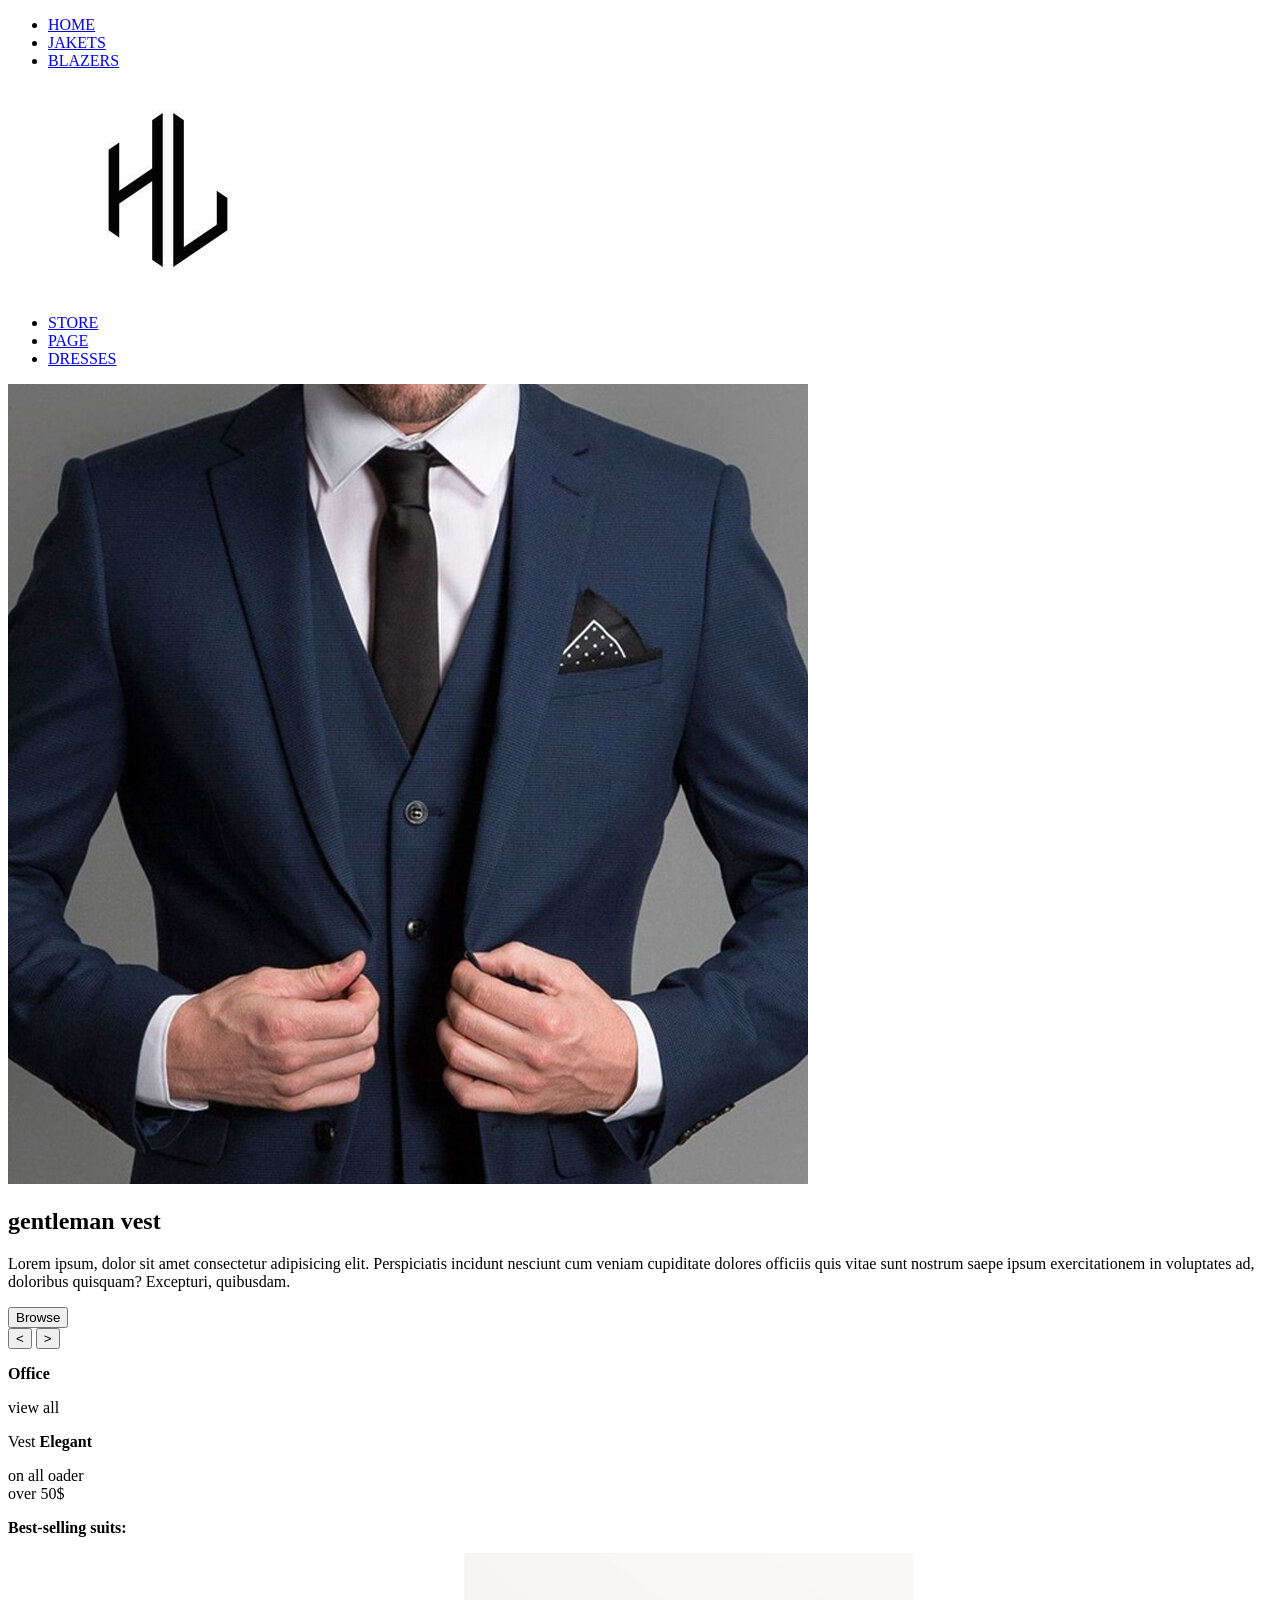
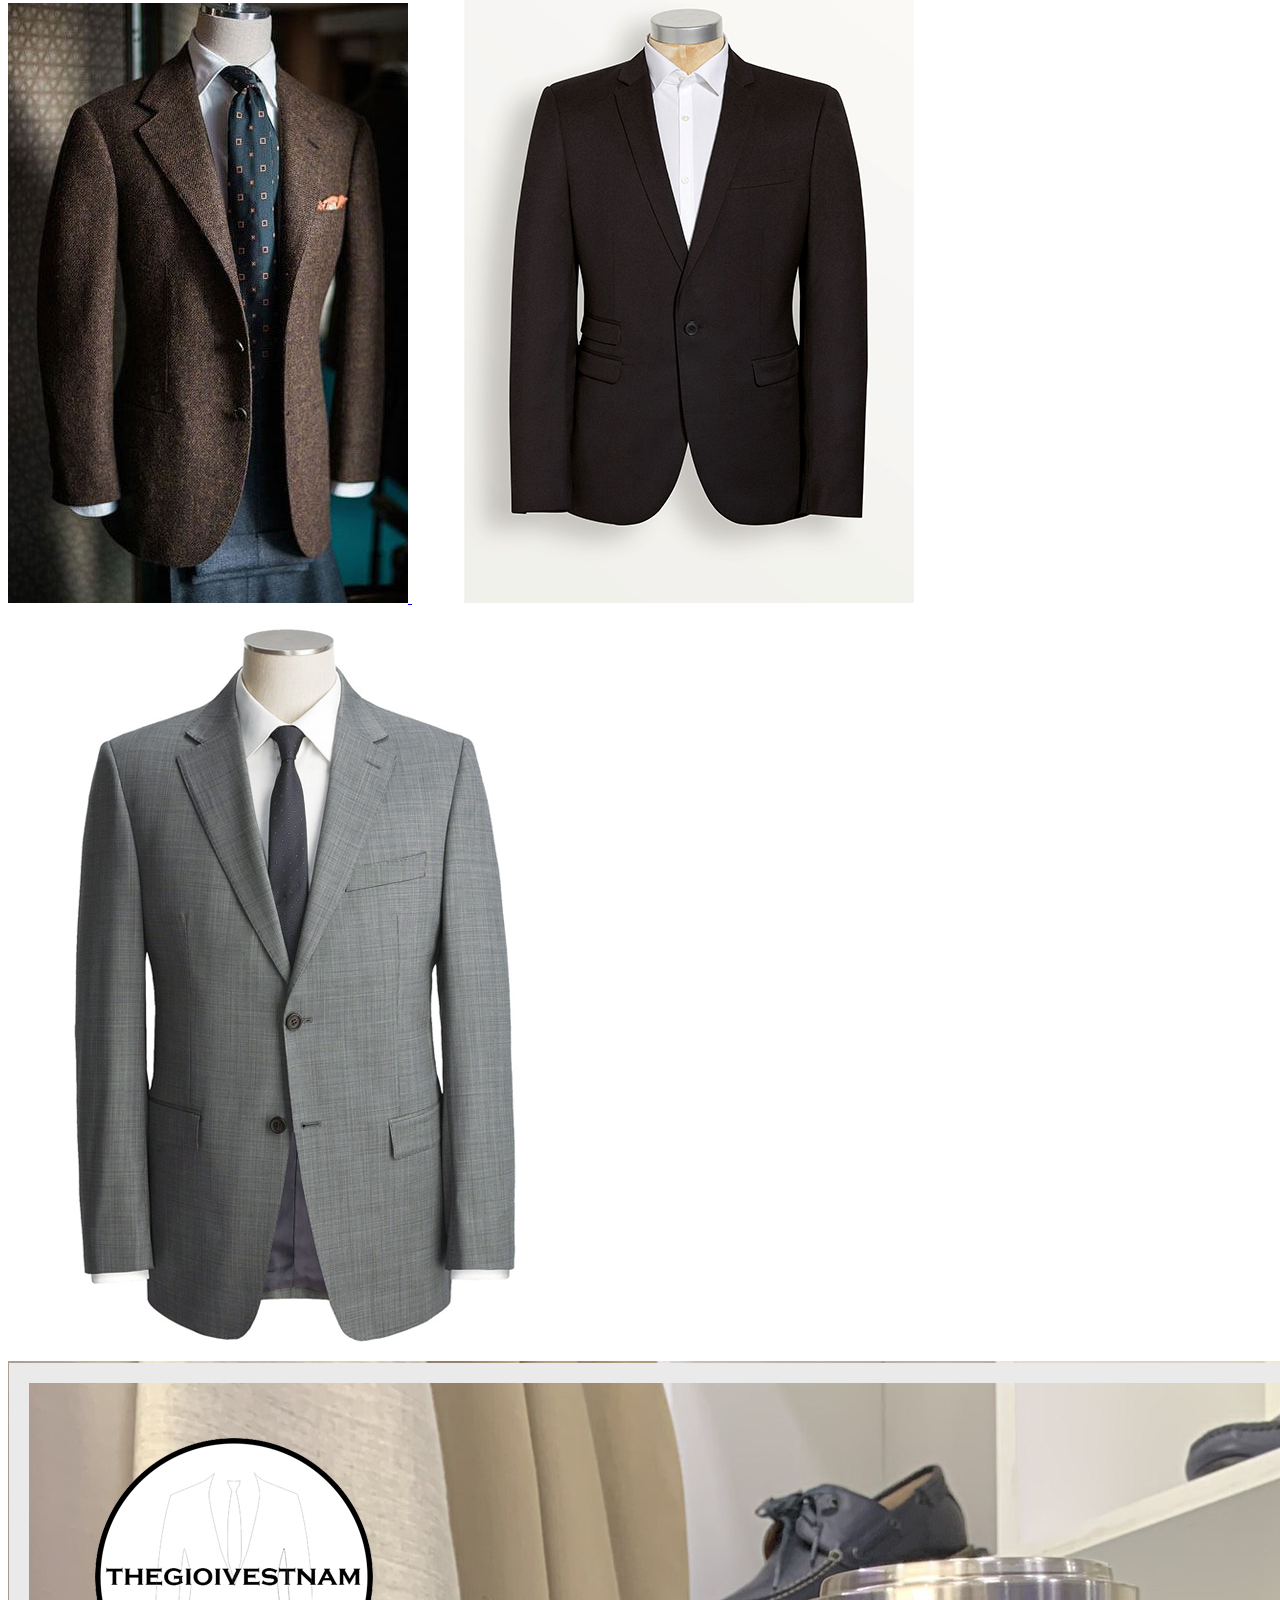
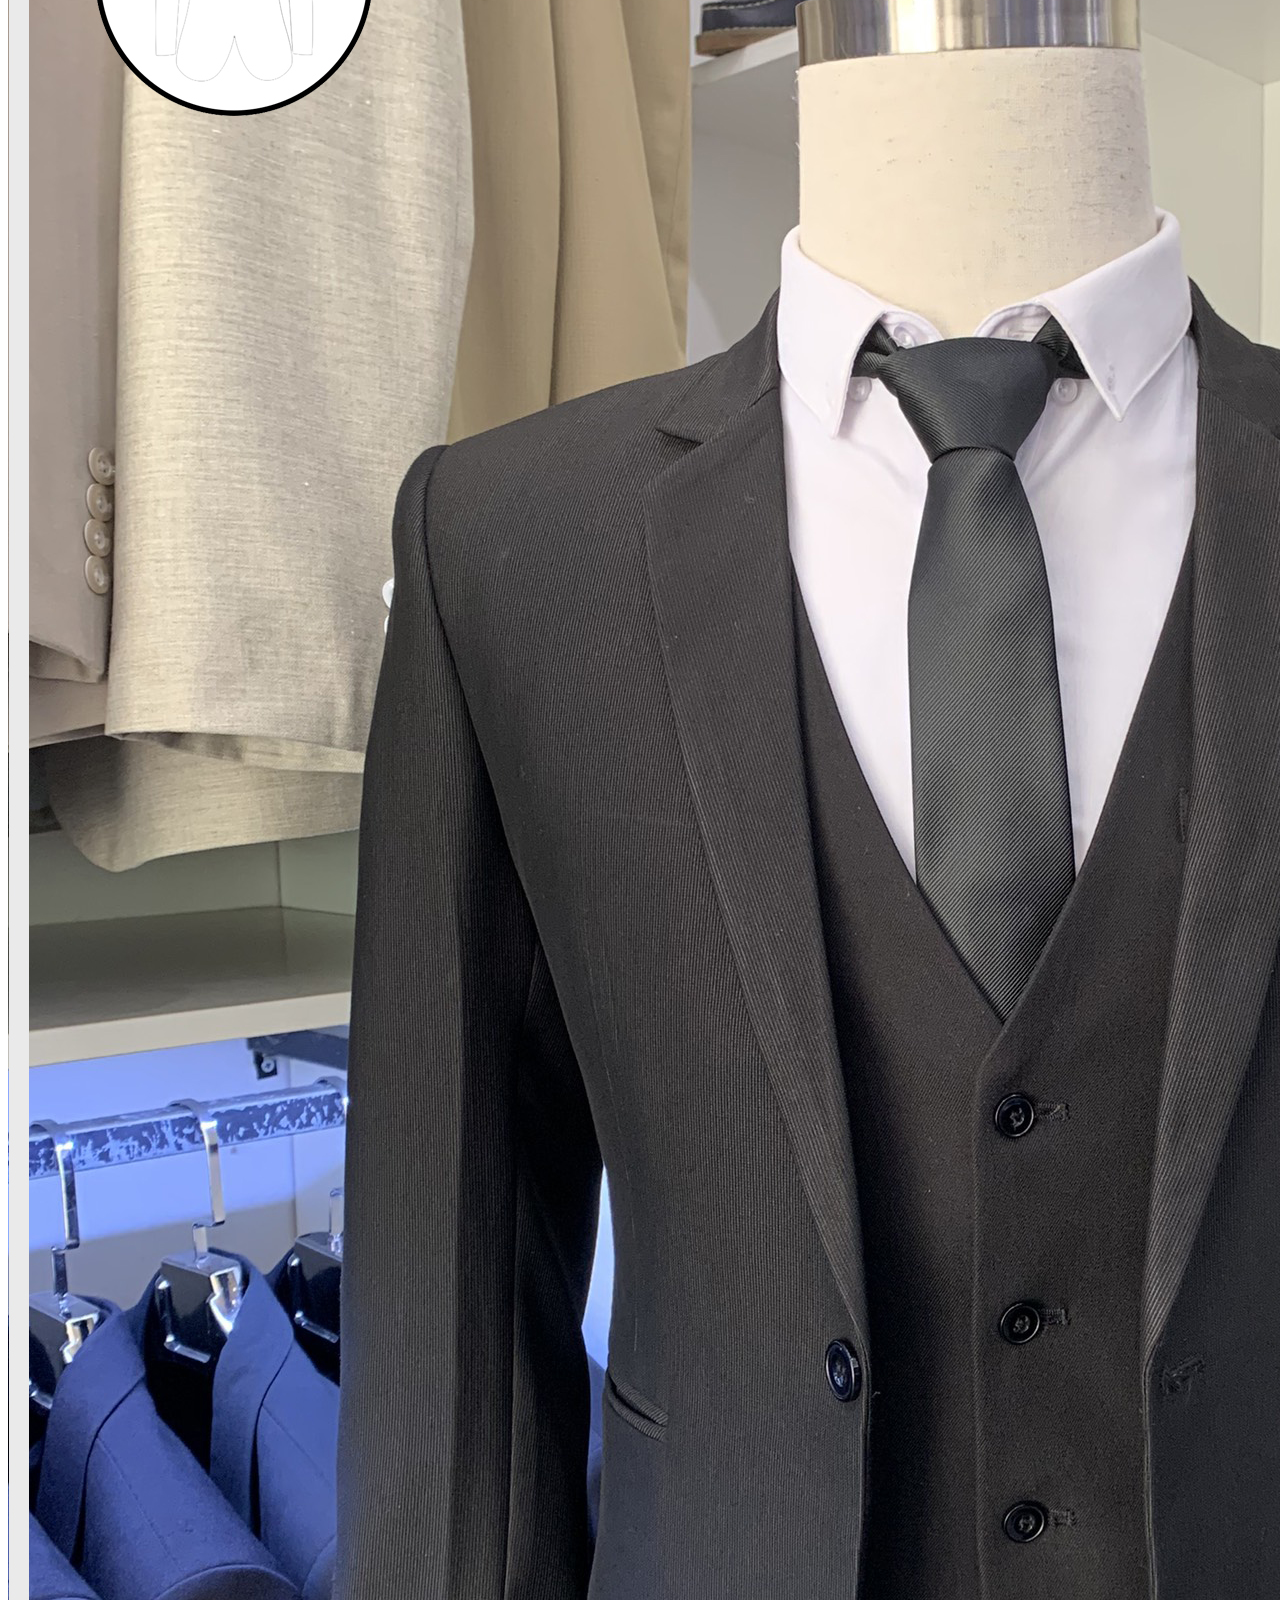
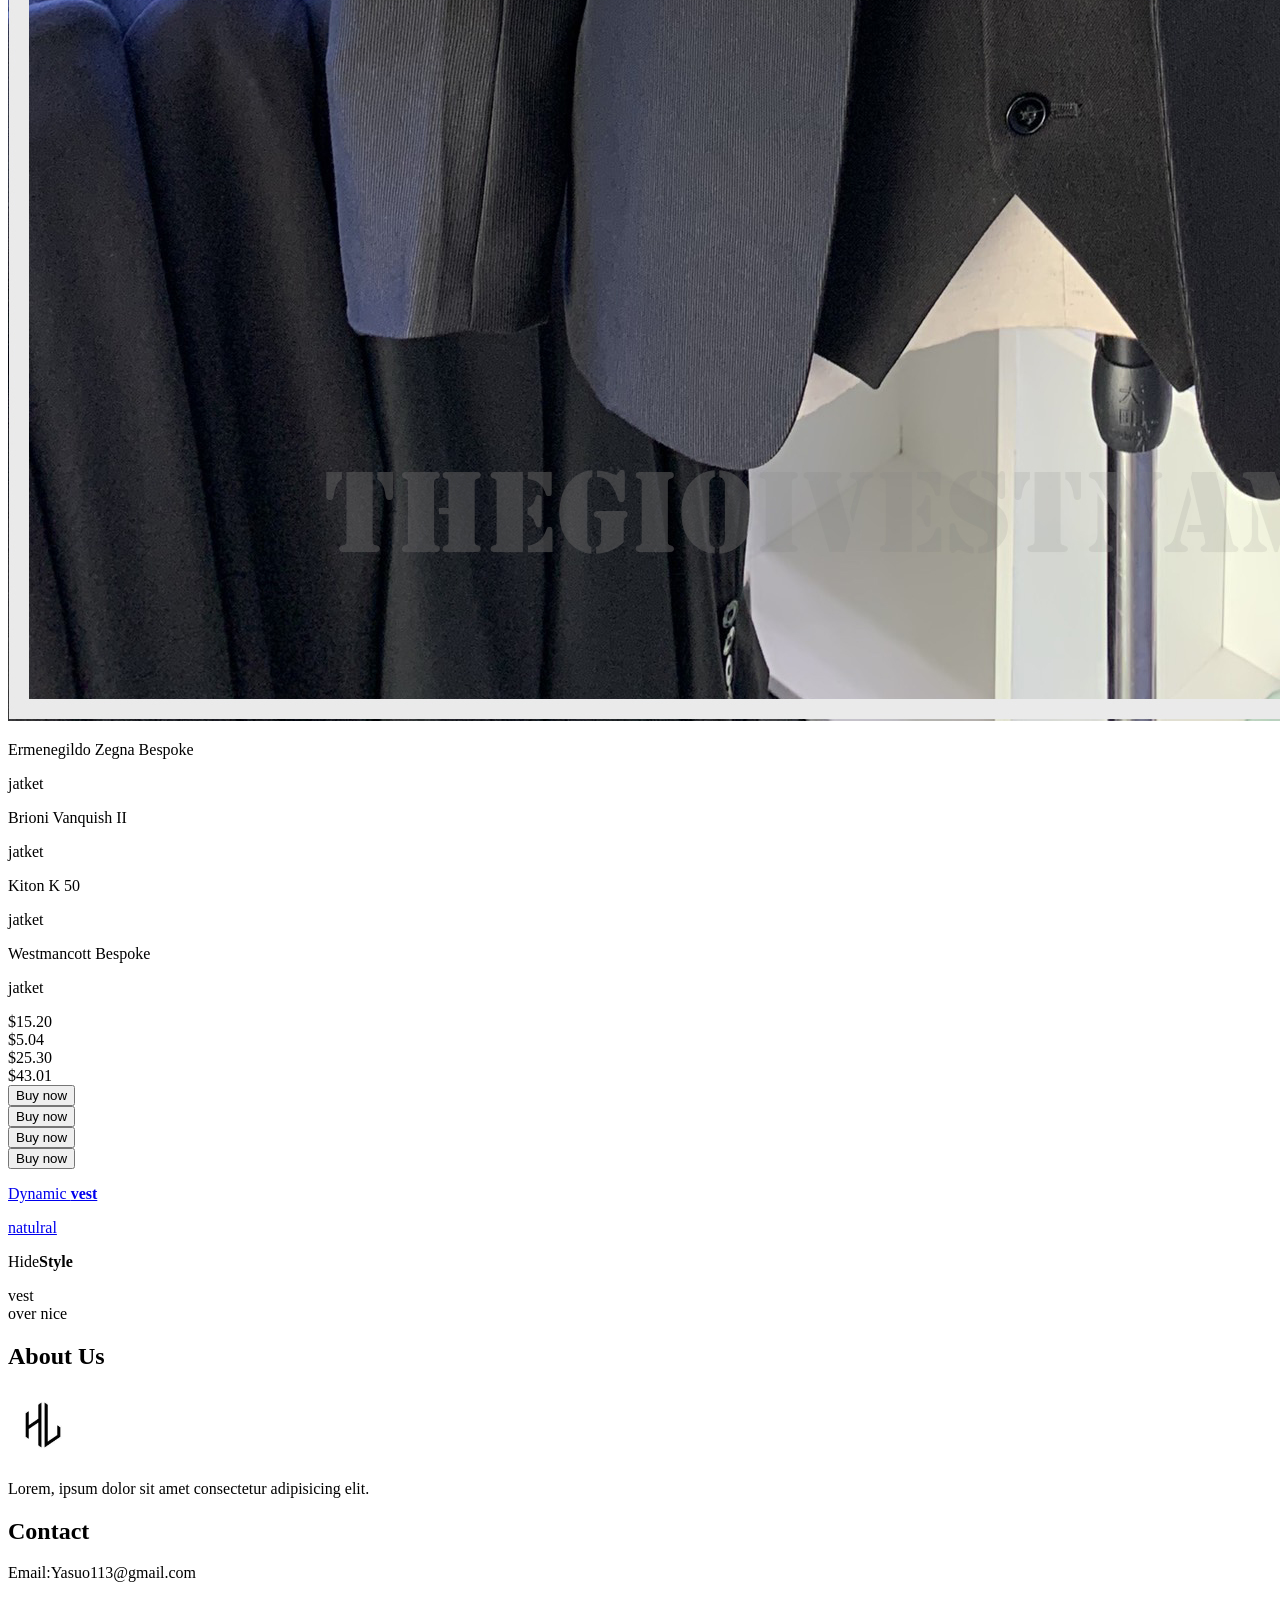
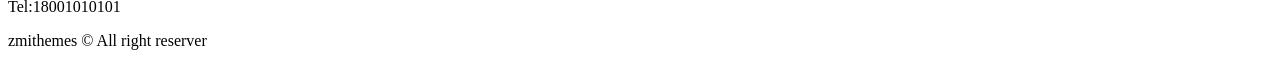
==== studyVest.html @ 4f6d7406 "update" ====
<!DOCTYPE html>
<html lang="en">
    <head>
        <meta charset="UTF-8" />
        <meta http-equiv="X-UA-Compatible" content="IE=edge" />
        <meta name="viewport" content="width=device-width, initial-scale=1.0" />
        <title>Document</title>
        <link rel="stylesheet" href="styless.css" />
        <link rel="preconnect" href="https://fonts.gstatic.com" />
        <link
            href="https://fonts.googleapis.com/css2?family=Cinzel&display=swap"
            rel="stylesheet"
        />
    </head>
    <body>
        <div class="container">
            <!-- phần trên -->
            <div class="menu">
                <ul>
                    <li><a href="#">HOME</a></li>
                    <li><a href="#">JAKETS</a></li>
                    <li><a href="#">BLAZERS</a></li>
                    <a href="#"><img src="inmage/2118811.jpg" /></a>
                    <li><a href="#">STORE</a></li>
                    <li><a href="#">PAGE</a></li>
                    <li><a href="#">DRESSES</a></li>
                </ul>
            </div>
            <div class="slice">
                <img src="inmage/vest.jpg" alt="" />
                <div class="left">
                    <h2>gentleman vest</h2>
                    <p>
                        Lorem ipsum, dolor sit amet consectetur adipisicing
                        elit. Perspiciatis incidunt nesciunt cum veniam
                        cupiditate dolores officiis quis vitae sunt nostrum
                        saepe ipsum exercitationem in voluptates ad, doloribus
                        quisquam? Excepturi, quibusdam.
                    </p>
                    <button class="btn">Browse</button>
                </div>

                <div class="right">
                    <button class="hidden"><</button>
                    <button class="hidden">></button>
                </div>
            </div>

            <div class="banner">
                <a class="bannerleft">
                    <p class="textL"><strong> Office </strong></p>
                    <p class="viewL">view all</p>
                </a>
                <a class="bannerright">
                    <p class="textR">Vest<strong> Elegant</strong></p>
                    <p class="viewR">on all oader<br />over 50$</p>
                </a>
            </div>

            <div class="content">
                <p id="title"><strong>Best-selling suits:</strong></p>
                <div class="player">
                    <a class="sp" href="#"><img src="inmage/vestsky.png" /> </a>
                    <a class="sp" href="#"><img src="inmage/ao3.jpg" /> </a>
                    <a class="sp" href="#"><img src="inmage/ao4.jpg" /> </a>
                    <a class="sp" href="#"><img src="inmage/ao2.jpg" /> </a>
                </div>
            </div>
            <div class="player1">
                <div class="ten">
                    <p class="cl">Ermenegildo Zegna Bespoke</p>
                    <p>jatket</p>
                </div>
                <div class="ten">
                    <p class="cl">Brioni Vanquish II</p>
                    <p>jatket</p>
                </div>
                <div class="ten">
                    <p class="cl">Kiton K 50</p>
                    <p>jatket</p>
                </div>
                <div class="ten">
                    <p class="cl">Westmancott Bespoke</p>
                    <p>jatket</p>
                </div>
            </div>

            <div class="player2">
                <div class="gia">$15.<span>20</span></div>
                <div class="gia">$5.<span>04</span></div>
                <div class="gia">$25.<span>30</span></div>
                <div class="gia">$43.<span>01</span></div>
            </div>
            <!-- div 3333 -->
            <div class="player3">
                <div class="mua">
                    <button class="btn">Buy now</button>
                </div>
                <div class="mua">
                    <button class="btn">Buy now</button>
                </div>

                <div class="mua">
                    <button class="btn">Buy now</button>
                </div>

                <div class="mua">
                    <button class="btn">Buy now</button>
                </div>
            </div>
            <!-- dixxx444444 -->
            <div class="banner">
                <a id="baner1" href="#">
                    <p class="textL2">Dynamic <strong>vest</strong></p>
                    <p class="view2">natulral</p>
                </a>
                <a id="baner2">
                    <p class="textR2">Hide<strong>Style</strong></p>
                    <p class="view3">vest<br />over nice</p>
                </a>
            </div>

            <div class="footer">
                <div class="about">
                    <h2>About Us</h2>

                    <a id="trai" href="#"
                        ><img src="inmage/2118811.jpg" width="70px  " />
                    </a>
                    <p id="phai">
                        Lorem, ipsum dolor sit amet consectetur adipisicing
                        elit.
                    </p>
                </div>
                <div class="contact">
                    <h2>Contact</h2>
                    <p><span>Email:</span>Yasuo113@gmail.com</p>
                    <p><span>Tel:</span>18001010101</p>
                </div>

                <div class="link">
                    <p>zmithemes &copy; All right reserver</p>
                </div>
            </div>
        </div>
    </body>
</html>
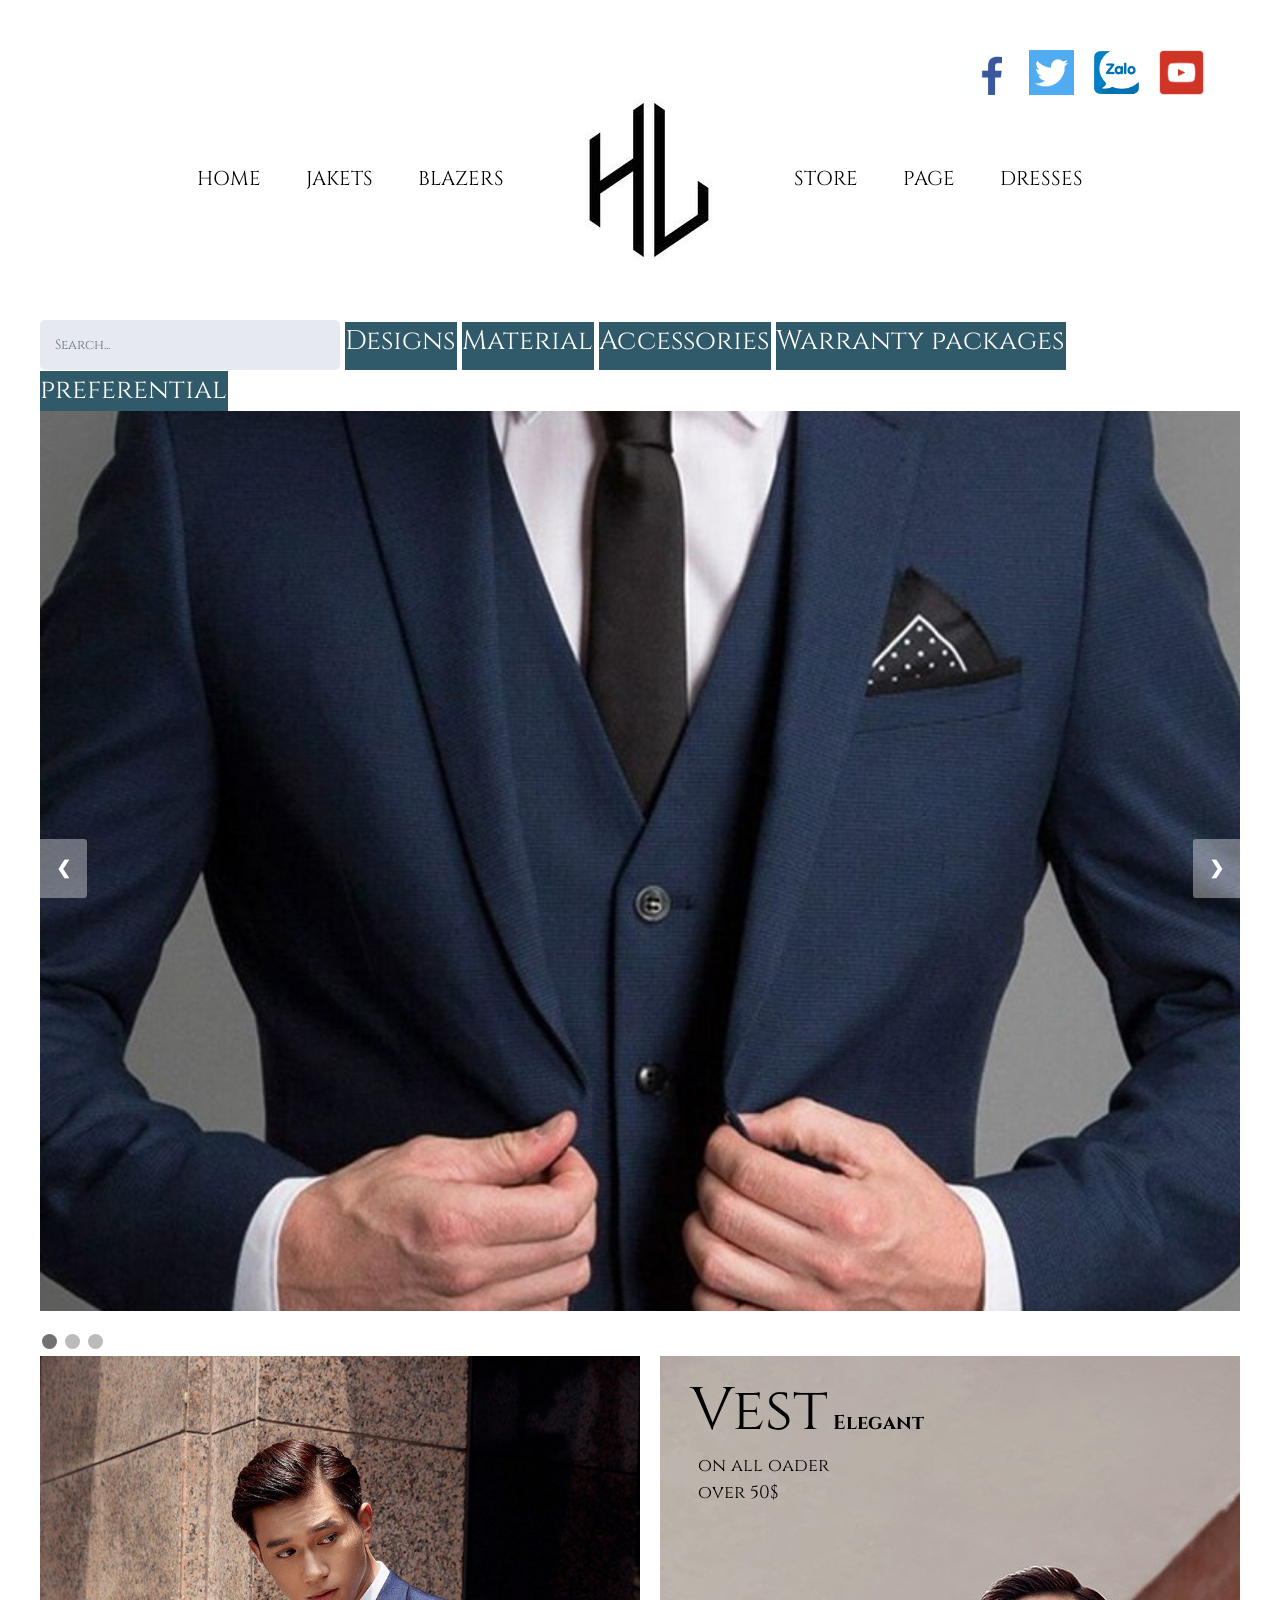
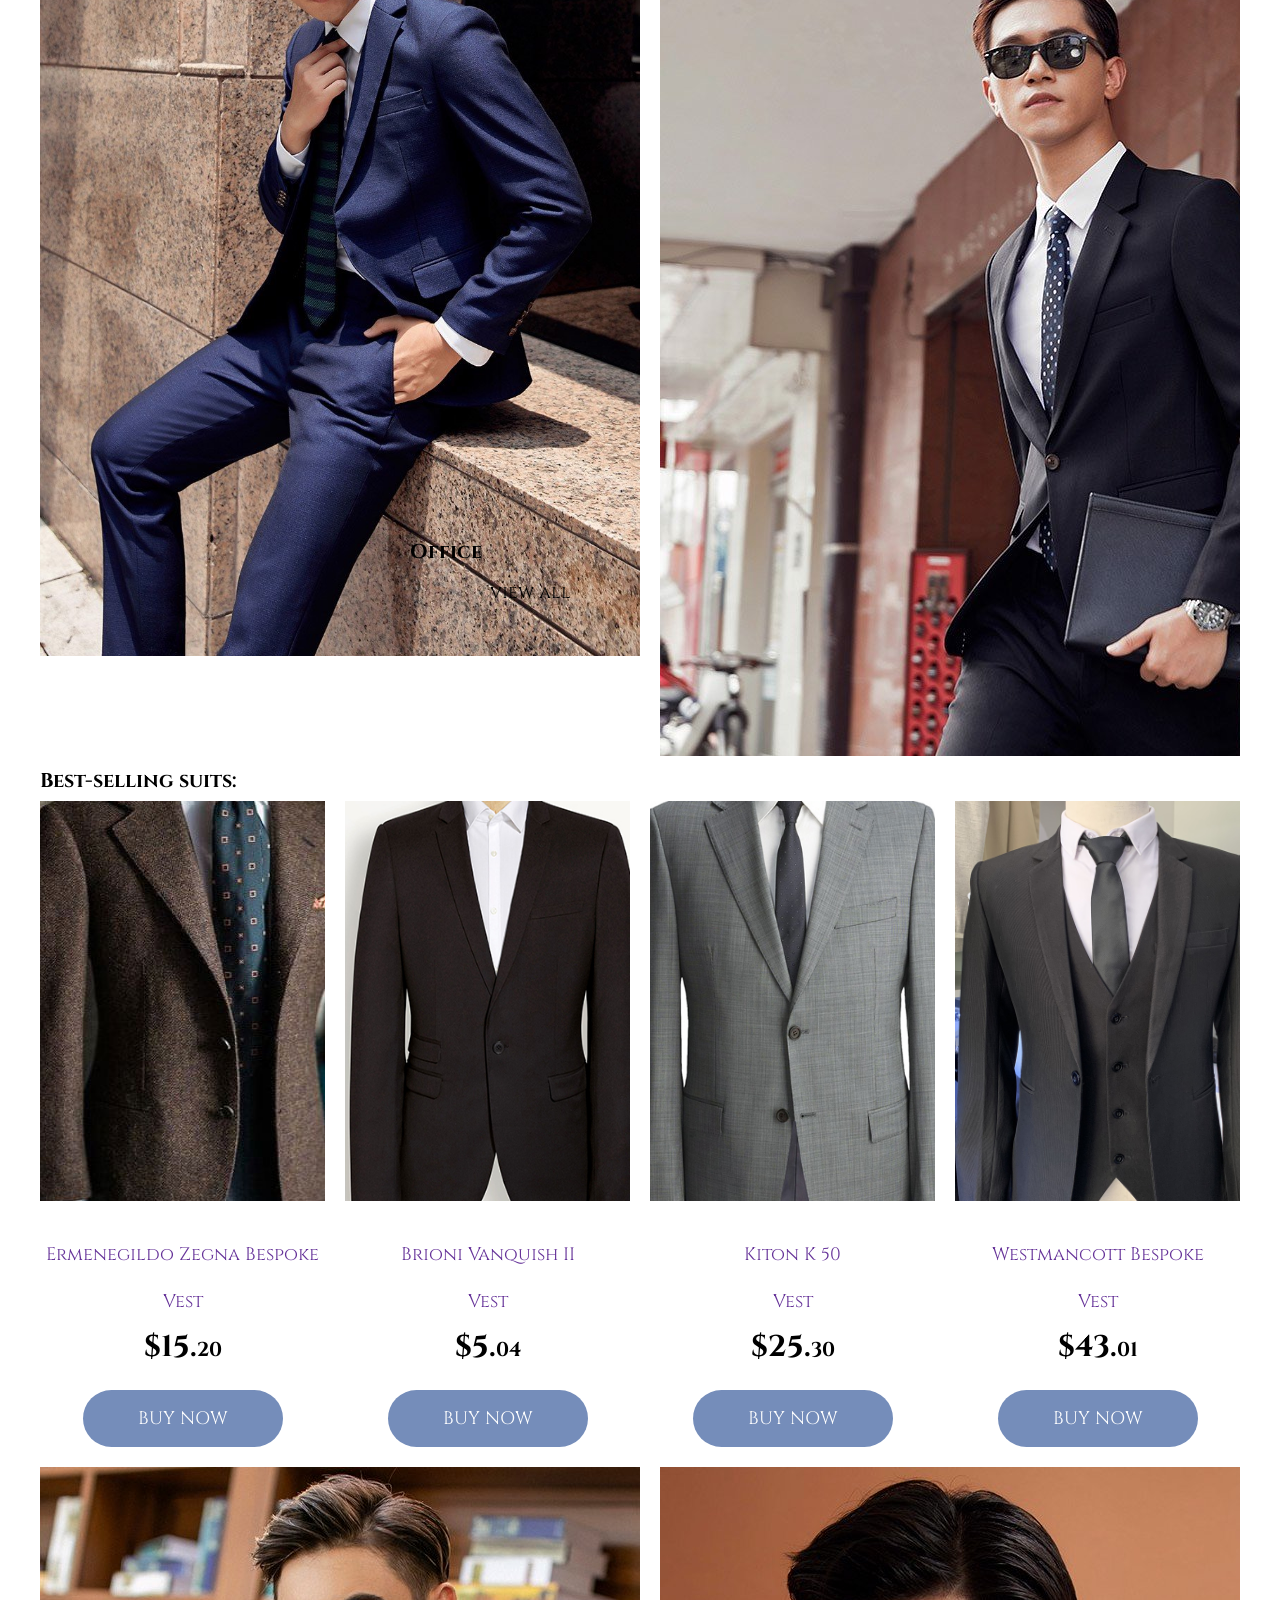
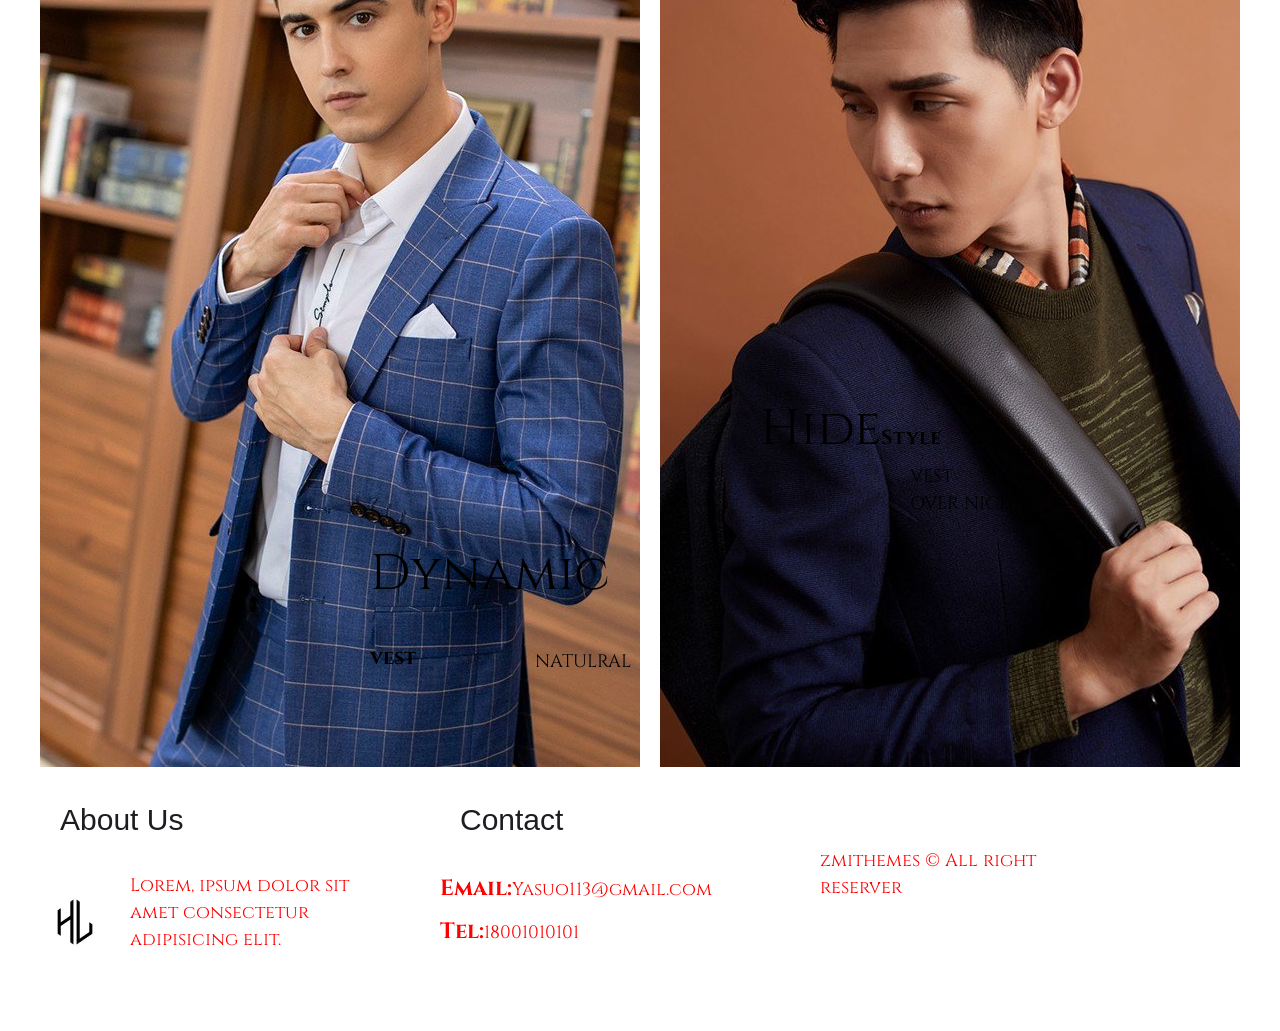
==== commit c56242e1: "update" ====
--- a/studyVest.html
+++ b/studyVest.html
@@ -5,46 +5,167 @@
         <meta http-equiv="X-UA-Compatible" content="IE=edge" />
         <meta name="viewport" content="width=device-width, initial-scale=1.0" />
         <title>Document</title>
-        <link rel="stylesheet" href="styless.css" />
+        <link rel="stylesheet" href="stylesVest.css" />
         <link rel="preconnect" href="https://fonts.gstatic.com" />
+        <meta name="viewport" content="width=device-width, initial-scale=1" />
+        <link rel="stylesheet" href="https://www.w3schools.com/w3css/4/w3.css" />
         <link
             href="https://fonts.googleapis.com/css2?family=Cinzel&display=swap"
             rel="stylesheet"
         />
+        
     </head>
     <body>
+        <div class="w3-container" >
+
+            <div class="w3-display-container w3-green">
+                <div class="w3-display-topleft" style="color: black;">
+            </div>
+                <div class="w3-display-topright" style="color: black;">
+                    <div class="img" >
+                        <img class="zoom" src="inmage/F_icon_reversed.svg.png" width="45px" height="45px">
+                    </div>
+                    <div class="img">
+                        <img class="zoom" src="inmage/tải xuống - Copy.png"  width="45px" height="45px">
+                    </div>
+                    <div class="img">
+                        <img class="zoom" src="inmage/logo-zalo.jpg"  width="45px" height="45px">
+                    </div>
+                    <div class="img">
+                        <img class="zoom" src="inmage/tải xuống.png"  width="45px" height="45px">
+                    </div>
+                </div>
+            </div>
+        </div>
+
+        <!-- phần mở đầu -->
+        <div class="menu">
+            <ul>
+                <li><a href="#">HOME</a></li>
+                <li><a href="#">JAKETS</a></li>
+                <li><a href="#">BLAZERS</a></li>
+                <a href="#"><img src="inmage/2118811.jpg" /></a>
+                <li><a href="#">STORE</a></li>
+                <li><a href="#">PAGE</a></li>
+                <li><a href="#">DRESSES</a></li>
+            </ul>
+        </div>
+
+<!-- phần trang chủ -->
+        <div class="th">
+                    <li  class="dropdown">
+                        <div class="box"></div>
+                        <div class="container-4">
+                        <input type="search" id="search" placeholder="Search..." />
+                        <button class="icon"><img src="https://st2.depositphotos.com/5934000/9888/v/950/depositphotos_98885150-stock-illustration-magnifying-glass-search-line-icon.jpg" width="50" height="50"> <i class="fa fa-search"></i></button>
+                    </div>
+                    </li> 
+                    <li class="dropdown">
+                        <a href="javascript:void(0)" class="dropbtn">Designs</a>
+                        <div class="dropdown-content">
+                        <a href="#"> <p>Office</p></a>
+                        <a href="#"><p>Company</p></a>
+                        <a href="#"><p>
+                            Restaurant</p></a>
+                        <a href="#"><p>medical</p></a>
+                        <a href="#"><p>Student</p></a>
+                        </div>
+                    </li>
+                    <li class="dropdown">
+                        <a href="javascript:void(0)" class="dropbtn">Material</a>
+                        <div class="dropdown-content">
+                        <a href="#"> <p>Cotton</p></a>
+                        <a href="#"><p>
+                            Linen</p></a>
+                        <a href="#"><p>
+                            Bamboo fabric</p></a>
+                        <a href="#"><p>
+                            Wool fabric</p></a>
+                        <a href="#"><p>
+                            Polyester Fabric</p></a>
+                        </div>
+                    </li>
+                    <li class="dropdown">
+                        <a href="javascript:void(0)" class="dropbtn">Accessories</a>
+                        <div class="dropdown-content">
+                        <a href="#"> <p>
+                            Brooch</p></a>
+                        <a href="#"><p>braces</p></a>
+                        <a href="#"><p>clavat clamp</p></a>
+                        <a href="#"><p>
+                            cross-bags</p></a>
+                        <a href="#"><p>glasses</p></a>
+                        </div>
+                    </li>
+                    <li class="dropdown">
+                        <a href="javascript:void(0)" class="dropbtn">Warranty packages</a>
+                        <div class="dropdown-content">
+                        <a href="#"> <p>
+                            modular</p></a>
+                        <a href="#"><p>
+                            material</p></a>
+                        <a href="#"><p>fade</p></a>
+                        <a href="#"><p>suddenly</p></a>
+                        <a href="#"><p>
+                            clingy</p></a>
+                        </div>
+                    </li>
+                    <li class="dropdown">
+                        <a href="javascript:void(0)" class="dropbtn">preferential </a>
+                        <div class="dropdown-content">
+                        <a href="#"> <p>
+                            Brooch</p></a>
+                        <a href="#"><p>braces</p></a>
+                        <a href="#"><p>clavat clamp</p></a>
+                        <a href="#"><p>
+                            cross-bags</p></a>
+                        <a href="#"><p>glasses</p></a>
+                        </div>
+                    </li>
+            </ul>
+        </div>
+            
+        
+<!-- my body -->
+
+        <div class="slideshow-container">
+
+            <div class="mySlides fade">
+                <div class="header-slider-img" ></div>
+                <!-- <img src="images2/image.jpg" style="width:100%"> -->
+                <!-- <div class="text">Caption Text</div> -->
+                </div>
+                
+                <div class="mySlides fade">
+                <!-- <img src="images2/bia1.jpg" style="width:100%"> -->
+                    <div class="header-slider-img" style="background-image: url(../inmage/vest1.jpg);"></div>
+
+                <!-- <div class="text">Caption Two</div> -->
+                </div>
+                
+                <div class="mySlides fade">
+                <!-- <img src="images2/Sean-Wotherspoon-1.jpg" style="width:100%"> -->
+                    <div class="header-slider-img" style="background-image: url(https://giatuicongnghiepbinhduong.com/wp-content/uploads/2020/09/dich-vu-giat-comple-ao-vet-binh-duong.gif);"></div>
+
+                <!-- <div class="text">Caption Three</div> -->
+                </div>
+                
+                <a class="prev" onclick="plusSlides(-1)">&#10094;</a>
+                <a class="next" onclick="plusSlides(1)">&#10095;</a>
+                
+                </div>
+                <br>
+                
+                <div style="text-align:center"></div>
+                <span class="dot" onclick="currentSlide(1)"></span> 
+                <span class="dot" onclick="currentSlide(2)"></span> 
+                <span class="dot" onclick="currentSlide(3)"></span> 
+                </div>
+                <script src="studyVest.js"></script>
+            
+
         <div class="container">
-            <!-- phần trên -->
-            <div class="menu">
-                <ul>
-                    <li><a href="#">HOME</a></li>
-                    <li><a href="#">JAKETS</a></li>
-                    <li><a href="#">BLAZERS</a></li>
-                    <a href="#"><img src="inmage/2118811.jpg" /></a>
-                    <li><a href="#">STORE</a></li>
-                    <li><a href="#">PAGE</a></li>
-                    <li><a href="#">DRESSES</a></li>
-                </ul>
-            </div>
-            <div class="slice">
-                <img src="inmage/vest.jpg" alt="" />
-                <div class="left">
-                    <h2>gentleman vest</h2>
-                    <p>
-                        Lorem ipsum, dolor sit amet consectetur adipisicing
-                        elit. Perspiciatis incidunt nesciunt cum veniam
-                        cupiditate dolores officiis quis vitae sunt nostrum
-                        saepe ipsum exercitationem in voluptates ad, doloribus
-                        quisquam? Excepturi, quibusdam.
-                    </p>
-                    <button class="btn">Browse</button>
-                </div>
-
-                <div class="right">
-                    <button class="hidden"><</button>
-                    <button class="hidden">></button>
-                </div>
-            </div>
+          
 
             <div class="banner">
                 <a class="bannerleft">
@@ -66,22 +187,25 @@
                     <a class="sp" href="#"><img src="inmage/ao2.jpg" /> </a>
                 </div>
             </div>
+
+            <!-- phần 2 -->
+
             <div class="player1">
                 <div class="ten">
                     <p class="cl">Ermenegildo Zegna Bespoke</p>
-                    <p>jatket</p>
+                    <p>Vest</p>
                 </div>
                 <div class="ten">
                     <p class="cl">Brioni Vanquish II</p>
-                    <p>jatket</p>
+                    <p>Vest</p>
                 </div>
                 <div class="ten">
                     <p class="cl">Kiton K 50</p>
-                    <p>jatket</p>
+                    <p>Vest</p>
                 </div>
                 <div class="ten">
                     <p class="cl">Westmancott Bespoke</p>
-                    <p>jatket</p>
+                    <p>Vest</p>
                 </div>
             </div>
 
@@ -91,7 +215,7 @@
                 <div class="gia">$25.<span>30</span></div>
                 <div class="gia">$43.<span>01</span></div>
             </div>
-            <!-- div 3333 -->
+
             <div class="player3">
                 <div class="mua">
                     <button class="btn">Buy now</button>
@@ -108,7 +232,7 @@
                     <button class="btn">Buy now</button>
                 </div>
             </div>
-            <!-- dixxx444444 -->
+
             <div class="banner">
                 <a id="baner1" href="#">
                     <p class="textL2">Dynamic <strong>vest</strong></p>
@@ -119,8 +243,13 @@
                     <p class="view3">vest<br />over nice</p>
                 </a>
             </div>
-
-            <div class="footer">
+          
+        </div>
+    </div>
+
+    </body>
+    <div class="footer">
+        <div class="footer1">
                 <div class="about">
                     <h2>About Us</h2>
 
@@ -136,12 +265,11 @@
                     <h2>Contact</h2>
                     <p><span>Email:</span>Yasuo113@gmail.com</p>
                     <p><span>Tel:</span>18001010101</p>
-                </div>
-
+
+                </div>
                 <div class="link">
-                    <p>zmithemes &copy; All right reserver</p>
-                </div>
-            </div>
-        </div>
-    </body>
+                    <p id="link">zmithemes &copy; All right reserver</p>
+                </div>
+            </div>
+    </div>
 </html>
--- a/stylesVest.css
+++ b/stylesVest.css
@@ -0,0 +1,689 @@
+* {
+    margin: 0px;
+    padding: 0px;
+    font-family: "Cinzel", serif;
+    font-weight: 300px;
+    font-size: 20px;
+}
+a:hover,
+a:hover p {
+    color: red;
+}
+a {
+    text-decoration: none;
+    color: black;
+}
+p {
+    font-size: 18px;
+}
+.menu ul li {
+    display: inline-block;
+    padding: 10px 20px;
+    text-transform: uppercase;
+}
+.menu {
+    margin-top: 10px;
+    margin-bottom: 20px;
+    text-align: center;
+}
+.menu img:hover {
+    opacity: 0;
+}
+/* menu */
+.container {
+    width: 1200px;
+    margin: auto;
+}
+/* Slice*/
+.slice {
+    margin-top: 30px;
+    position: relative;
+}
+.slice img {
+    width: 1200px;
+    height: 900px;
+}
+.slice .left {
+    width: 900px;
+    position: absolute;
+    left: 75px;
+    top: 600px;
+}
+.slice .left h2 {
+    font-size: 80px;
+    color: red;
+    cursor: pointer;
+}
+.btn {
+    padding: 15px 55px;
+    background-color: #758dba;
+    border-radius: 30px;
+    color: #fff;
+    font-size: 18px;
+    text-transform: uppercase;
+    cursor: pointer;
+    border: none;
+    margin-top: 20px;
+}
+.btn:hover {
+    background-color: rgb(243, 9, 9);
+}
+.slice .right {
+    position: absolute;
+    bottom: 30px;
+    right: 30px;
+}
+.hidden {
+    background-color: rgba(0, 0, 0, 0);
+    color: rgb(253, 253, 253);
+    margin-right: 30px;
+    border: none;
+    font-size: 80px;
+    cursor: pointer;
+}
+.hidden:hover {
+    color: black;
+}
+/* banner */
+.bannerleft {
+    width: 600px;
+    height: 900px;
+    margin-right: 20px;
+    float: left;
+    background-image: url(../inmage/images.jpg);
+    background-size: cover;
+    position: relative;
+    cursor: pointer;
+}
+.bannerright {
+    float: left;
+    width: 580px;
+    height: 1000px;
+    background-image: url(../inmage/imagesup.jpg);
+    position: relative;
+    cursor: pointer;
+}
+.textL {
+    position: absolute;
+    left: 370px;
+    bottom: 75px;
+    font-size: 50px;
+}
+.viewL {
+    position: absolute;
+    bottom: 50px;
+    left: 450px;
+}
+.textR {
+    position: absolute;
+    left: 30px;
+    bottom: 900px;
+    font-size: 60px;
+}
+.viewR {
+    position: absolute;
+    bottom: 850px;
+    left: 38px;
+}
+/* conten */
+.title {
+    margin-bottom: 20px;
+    font-size: 50px;
+}
+.sp img {
+    width: 300px;
+    height: 400px;
+    transform: scale(1.5);
+}
+.sp {
+    margin-bottom: 20px;
+}
+.sp,
+.ten,
+.gia,
+.mua {
+    width: 285px;
+    margin-left: 20px;
+    float: left;
+    overflow: hidden;
+}
+.sp:first-child,
+.ten:first-child,
+.gia:first-child,
+.mua:first-child {
+    margin-left: 0;
+}
+.sp img:hover {
+    transform: scale(1);
+}
+.ten p {
+    color: rebeccapurple;
+    text-align: center;
+    margin-top: 20px;
+    margin-bottom: 10px;
+}
+.gia {
+    text-align: center;
+    font-size: 30px;
+    font-weight: bold;
+}
+.gia span {
+    font-size: 20px;
+}
+.mua {
+    text-align: center;
+}
+#baner1 {
+    width: 600px;
+    height: 900px;
+    margin-right: 20px;
+    float: left;
+    position: relative;
+    background-image: url(../inmage/imagesright.jpg);
+    background-repeat: no-repeat;
+    margin-top: 20px;
+    cursor: pointer;
+}
+#baner2 {
+    background-image: url(../inmage/imagesdown.jpg);
+    background-repeat: no-repeat;
+    float: left;
+    width: 580px;
+    height: 900px;
+    position: relative;
+    margin-top: 20px;
+    cursor: pointer;
+}
+
+.textL2 {
+    position: absolute;
+    left: 330px;
+    bottom: 80px;
+    font-size: 50px;
+    color: black;
+}
+.view2 {
+    position: absolute;
+    bottom: 92px;
+    left: 495px;
+    text-transform: uppercase;
+}
+.textR2 {
+    position: absolute;
+    left: 100px;
+    bottom: 300px;
+    font-size: 50px;
+    color: black;
+}
+.view3 {
+    position: absolute;
+    bottom: 250px;
+    left: 250px;
+    text-transform: uppercase;
+}
+.about #trai {
+    width: 70px;
+    margin-top: 15px;
+    height: 38px;
+    margin-right: 20px;
+    float: left;
+}
+.about {
+    width: 400px;
+    float: left;
+}
+.about #phai {
+    width: 245px;
+    color: red;
+    float: left;
+}
+.link {
+    width: 200px;
+    float: left;
+}
+.link #link {
+    padding: 80px;
+    width: 400px;
+    color: red;
+    float: left;
+}
+.contact {
+    width: 300px;
+    float: left;
+}
+.contact p {
+    margin-top: 10px;
+    color: red;
+}
+.contact span {
+    font-size: 22px;
+    font-weight: bold;
+}
+.footer {
+    cursor: pointer;
+    background-color: rgb(27, 23, 23);
+    margin-top: 100px;
+}
+#title {
+    font-size: 30px;
+}
+html {
+    align-items: center;
+    display: flex;
+    justify-content: center;
+    padding: 50px;
+    min-height: 100vh;
+}
+
+#Wrapper {
+    align-items: center;
+
+    display: flex;
+    height: 500px;
+    justify-content: center;
+    width: 1000px;
+}
+
+#Slideshow {
+    align-items: center;
+    display: flex;
+    flex-direction: column;
+    justify-content: center;
+    overflow: hidden;
+    position: relative;
+}
+
+#Slider {
+    height: 300px;
+    overflow: hidden;
+    width: 600px;
+}
+
+#Slider img {
+    height: 300px;
+    width: 600px;
+    transition: all 1s;
+}
+
+#Arrows {
+    display: flex;
+    justify-content: space-between;
+    height: 30px;
+    position: absolute;
+    width: 600px;
+}
+
+#Arrows i {
+    background-color: rgba(255, 255, 255, 0.25);
+    color: #1c1d21;
+    cursor: pointer;
+    height: 30px;
+    padding: 15px;
+    transition: background-color 0.5s, color 0.5s;
+}
+
+#Arrows i:first-of-type {
+    padding-right: 20px;
+}
+
+#Arrows i:last-of-type {
+    padding-left: 20px;
+}
+
+#Arrows i:hover {
+    background-color: rgba(28, 29, 33, 0.75);
+    color: #eeeff7;
+}
+
+h1 {
+    color: #1c1d21;
+    font-family: righteous;
+    font-size: 2.5em;
+    padding: 20px;
+}
+
+h2 {
+    color: #1c1d21;
+    font-family: "Open Sans";
+    font-size: 1.5em;
+    padding: 20px;
+}
+
+/* jssss */
+a {
+    text-decoration: none;
+}
+
+ul {
+    margin: 0px;
+    padding: 0px;
+}
+
+h1#main_title {
+    text-align: center;
+}
+
+.sliders {
+    display: block;
+    width: 100%;
+}
+img {
+    vertical-align: middle;
+}
+
+.prev,
+.next {
+    cursor: pointer;
+    position: absolute;
+    top: 50%;
+    width: auto;
+    padding: 16px;
+    margin-top: -22px;
+    color: white;
+    background-color: #ffffff5e;
+    font-weight: bold;
+    font-size: 18px;
+    transition: 0.6s ease;
+    border-radius: 0 3px 3px 0;
+}
+
+/* Position the "next button" to the right */
+.next {
+    right: 0;
+    border-radius: 3px 0 0 3px;
+}
+
+/* On hover, add a black background color with a little bit see-through */
+.prev:hover,
+.next:hover,
+.am-slider-prev:hover,
+.am-slider-next:hover {
+    background-color: rgba(0, 0, 0, 0.8);
+}
+
+/* The dots/bullets/indicators */
+.dot {
+    cursor: pointer;
+    height: 15px;
+    width: 15px;
+    margin: 0 2px;
+    background-color: #bbb;
+    border-radius: 50%;
+    display: inline-block;
+    transition: background-color 0.6s ease;
+}
+
+.active,
+.dot:hover {
+    background-color: #717171;
+}
+
+element.style {
+    display: block;
+}
+/* .mySlides fade img {
+    height:  600px;
+} */
+/* Slideshow container */
+
+/* .slideshow-container {
+    max-width: 1200px;
+} */
+.slideshow-container {
+    max-width: 100%;
+
+    height: 900px;
+    position: relative;
+    margin: auto;
+}
+.slideshow-container img {
+    width: 1400px;
+    height: 600px;
+    object-fit: cover;
+}
+.header-slider-img {
+    height: 900px;
+    background-position: center;
+    background-image: url(../inmage/vest.jpg);
+    background-size: cover;
+}
+
+/* Next & previous buttons */
+.prev,
+.next {
+    cursor: pointer;
+    position: absolute;
+    top: 50%;
+    width: auto;
+    padding: 16px;
+    margin-top: -22px;
+    color: white;
+    font-weight: bold;
+    font-size: 18px;
+    transition: 0.6s ease;
+    border-radius: 0 3px 3px 0;
+    user-select: none;
+}
+
+/* Position the "next button" to the right */
+.next {
+    right: 0;
+    border-radius: 3px 0 0 3px;
+}
+
+/* On hover, add a black background color with a little bit see-through */
+.prev:hover,
+.next:hover {
+    background-color: rgba(0, 0, 0, 0.8);
+}
+/* .mySlides fade img {
+    height:  600px;
+} */
+/* Slideshow container */
+.slideshow-container {
+    /* max-width: 1000px; */
+    height: 900px;
+    position: relative;
+    margin: auto;
+}
+.slideshow-container img {
+    width: 1400px;
+    height: 600px;
+    object-fit: cover;
+}
+.header-slider-img {
+    max-height: 100%;
+    background-position: center;
+    background-size: cover;
+}
+
+/* Next & previous buttons */
+.prev,
+.next {
+    cursor: pointer;
+    position: absolute;
+    top: 50%;
+    width: auto;
+    padding: 16px;
+    margin-top: -22px;
+    color: white;
+    font-weight: bold;
+    font-size: 18px;
+    transition: 0.6s ease;
+    border-radius: 0 3px 3px 0;
+    user-select: none;
+}
+
+/* Position the "next button" to the right */
+.next {
+    right: 0;
+    border-radius: 3px 0 0 3px;
+}
+
+/* On hover, add a black background color with a little bit see-through */
+.prev:hover,
+.next:hover {
+    background-color: rgba(0, 0, 0, 0.8);
+}
+/* Caption text */
+.text {
+    color: #f2f2f2;
+    font-size: 15px;
+    padding: 8px 12px;
+    position: absolute;
+    bottom: 8px;
+    width: 100%;
+    text-align: center;
+}
+.w3-display-topright,
+.img {
+    float: left;
+    padding: 0px 10px;
+    cursor: pointer;
+}
+
+.container-4 {
+    width: 300px;
+    vertical-align: middle;
+    white-space: nowrap;
+}
+.container-4 input#search {
+    width: 300px;
+    height: 50px;
+    background: #e6e9f0;
+    border: none;
+    font-size: 10pt;
+    float: left;
+    color: rgb(0, 0, 0);
+    padding-left: 15px;
+    -webkit-border-radius: 5px;
+    -moz-border-radius: 5px;
+    border-radius: 5px;
+}
+.container-4 input#search::-webkit-input-placeholder {
+    color: #65737e;
+}
+
+.container-4 input#search:-moz-placeholder {
+    /* Firefox 18- */
+    color: #65737e;
+}
+
+.container-4 input#search::-moz-placeholder {
+    /* Firefox 19+ */
+    color: #a1ccec;
+}
+
+.container-4 input#search:-ms-input-placeholder {
+    color: #c5daeb;
+}
+.container-4 button.icon {
+    -webkit-border-top-right-radius: 5px;
+    -webkit-border-bottom-right-radius: 5px;
+    -moz-border-radius-topright: 5px;
+    -moz-border-radius-bottomright: 5px;
+    border-top-right-radius: 5px;
+    border-bottom-right-radius: 5px;
+
+    border: none;
+    height: 50px;
+    width: 50px;
+    color: #f5faff;
+    opacity: 0;
+    font-size: 10pt;
+
+    -webkit-transition: all 0.55s ease;
+    -moz-transition: all 0.55s ease;
+    -ms-transition: all 0.55s ease;
+    -o-transition: all 0.55s ease;
+    transition: all 0.55s ease;
+}
+.container-4:hover button.icon,
+.container-4:active button.icon,
+.container-4:focus button.icon {
+    outline: none;
+    opacity: 1;
+    margin-left: -50px;
+}
+
+.container-4:hover button.icon:hover {
+    cursor: pointer;
+}
+/* dropdown */
+/* .dropbtn {
+    background-color: #305969;
+    color: rgb(255, 255, 255);
+    padding: 13px;
+    font-size: 15px;
+    border: none;
+    cursor: pointer;
+} */
+
+element.style {
+    height: 177px;
+}
+.dropbtn {
+    background-color: #305969;
+    color: rgb(255, 255, 255);
+    padding: 1px 2px 11px 0px;
+    font-size: 27px;
+    border: none;
+    cursor: pointer;
+}
+
+.dropdown {
+    position: relative;
+    display: inline-block;
+}
+
+.dropdown:hover .dropdown-content {
+    display: block;
+}
+
+.zoom {
+    transition: transform 0.2s;
+}
+
+.zoom:hover {
+    -ms-transform: scale(1.5); /* IE 9 */
+    -webkit-transform: scale(1.5); /* Safari 3-8 */
+    transform: scale(1.5);
+}
+.box {
+    background-color: rgb(0, 0, 0);
+}
+.dropdown:hover .dropbtn {
+    background-color: rgb(0, 0, 0);
+}
+
+.menu_top li.dropdown {
+    display: inline-block;
+}
+
+.dropdown-content {
+    display: none;
+    position: absolute;
+    background-color: #787583;
+    min-width: 300px;
+    box-shadow: 0px 8px 16px 0px rgba(204, 240, 207, 0.2);
+    z-index: 1;
+    line-height: 20px;
+}
+.dropdown-content a p {
+    color: rgb(0, 0, 0);
+}
+.dropdown-content a {
+    padding: 12px 16px;
+    text-decoration: none;
+    display: block;
+    text-align: left;
+    border: 1px solid rgb(212, 203, 203);
+}
+
+.dropdown-content a:hover {
+    background-color: #f1f1f1;
+}
+
+.dropdown:hover .dropdown-content {
+    display: block;
+}
